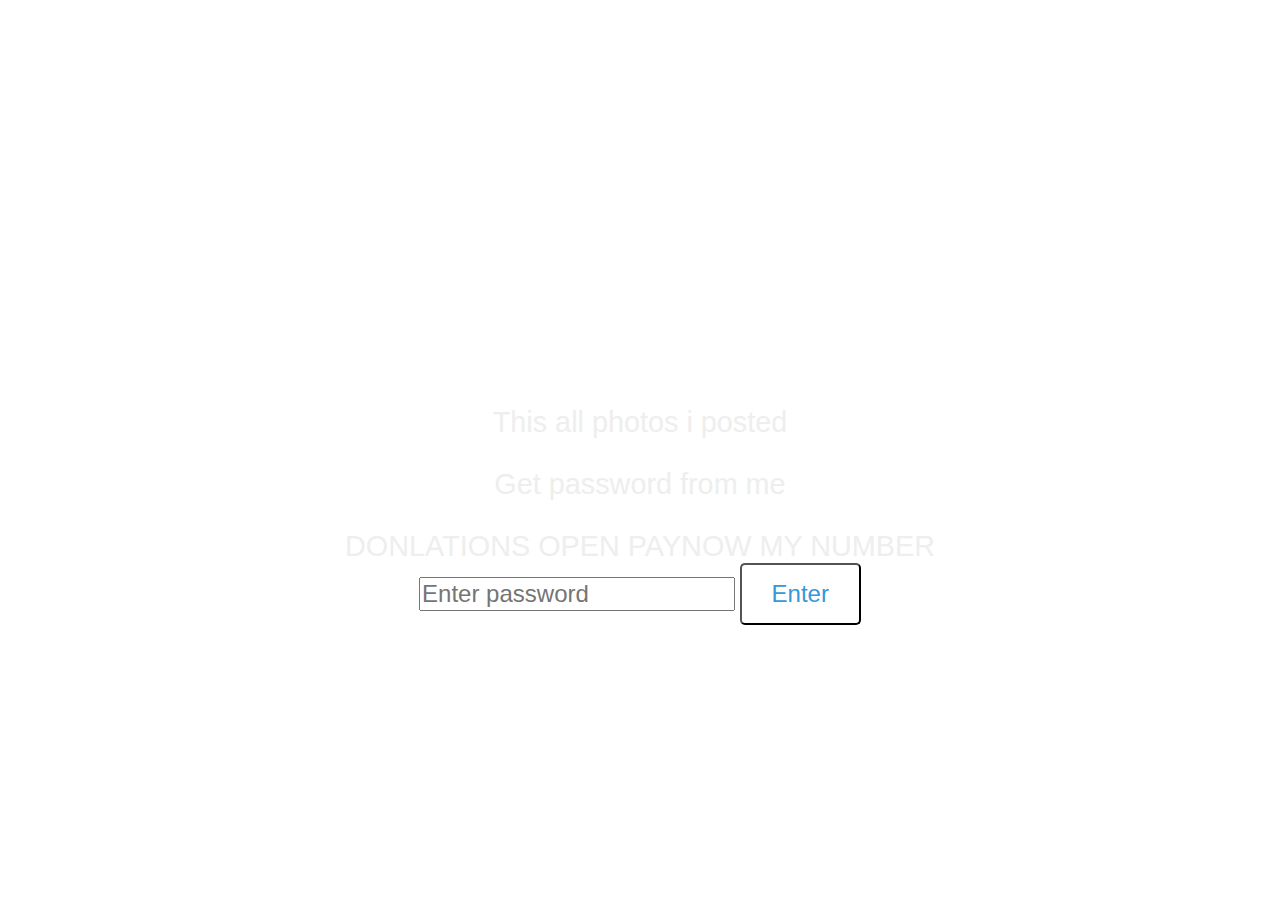
==== index.html @ bdb43e5a "Add files via upload" ====
<!DOCTYPE html>
<html lang="en">
<head>
    <link rel="icon" type="image/x-icon" href="234.png">
    <meta charset="UTF-8">
    <meta name="viewport" content="width=device-width, initial-scale=1.0">
    <title>JUNS SDCARD</title>
    <link rel="stylesheet" href="styles.css">
</head>
<body>

    <div class="intro" id="intro">
        <div class="intro-content">
            <h1>JUNS SD CARD</h1>
            <p>This all photos i posted</p>
            <p>Get password from me</p>
            <P>DONLATIONS OPEN PAYNOW MY NUMBER</P>
        
            <input type="password" id="password" placeholder="Enter password">
            <button onclick="checkPassword()">Enter</button>
        </div>
    </div>

    <script src="gallery.js"></script>
    <script src="password.js"></script>
</body>
</html>
---- styles.css ----
body {
    margin: 0;
    font-family: 'Segoe UI', Tahoma, Geneva, Verdana, sans-serif;
}

.intro {
    background: url('6.jpg') center/cover no-repeat;
    height: 100vh;
    display: flex;
    align-items: center;
    justify-content: center;
}

.intro-content {
    text-align: center;
    color: #fff;
}

.intro h1 {
    font-size: 3.5em;
    margin-bottom: 10px;
    letter-spacing: 1px;
}

.intro p {
    font-size: 1.8em;
    color: #eee;
    margin-bottom: 0.5px; /* Adjusted spacing */
}

#password {
    padding: 1px; /* Adjusted input padding */
    font-size: 1.5em;
}

button {
    display: inline-block;
    padding: 15px 30px;
    background-color: #fff;
    color: #3498db;
    text-decoration: none;
    font-size: 1.5em;
    border-radius: 5px;
    transition: background-color 0.3s ease, color 0.3s ease;
}

button:hover {
    background-color: #3498db;
    color: #fff;
}

/* Animation */
@keyframes fadeIn {
    from {
        opacity: 0;
        transform: translateY(-20px);
    }
    to {
        opacity: 1;
        transform: translateY(0);
    }
}

.intro-content {
    animation: fadeIn 1s ease-out;
}
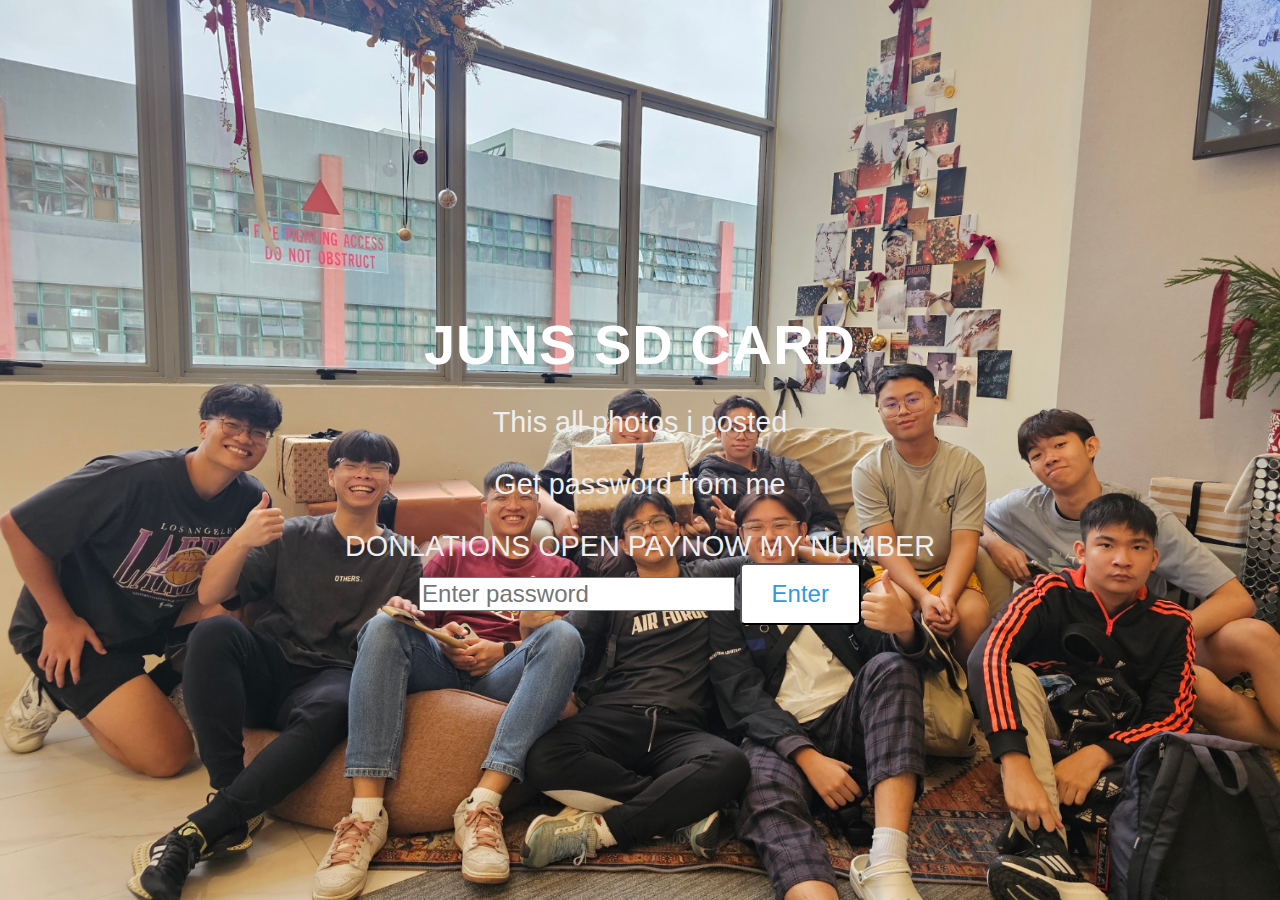
==== commit 196734c8: "Add files via upload" ====
--- a/index.html
+++ b/index.html
@@ -1,4 +1,3 @@
-<!DOCTYPE html>
 <html lang="en">
 <head>
     <link rel="icon" type="image/x-icon" href="234.png">
@@ -21,8 +20,8 @@
         </div>
     </div>
 
-    <script src="gallery.js"></script>
-    <script src="password.js"></script>
+    <script src="AKSDJL.js"></script>
+
 </body>
 </html>
 
